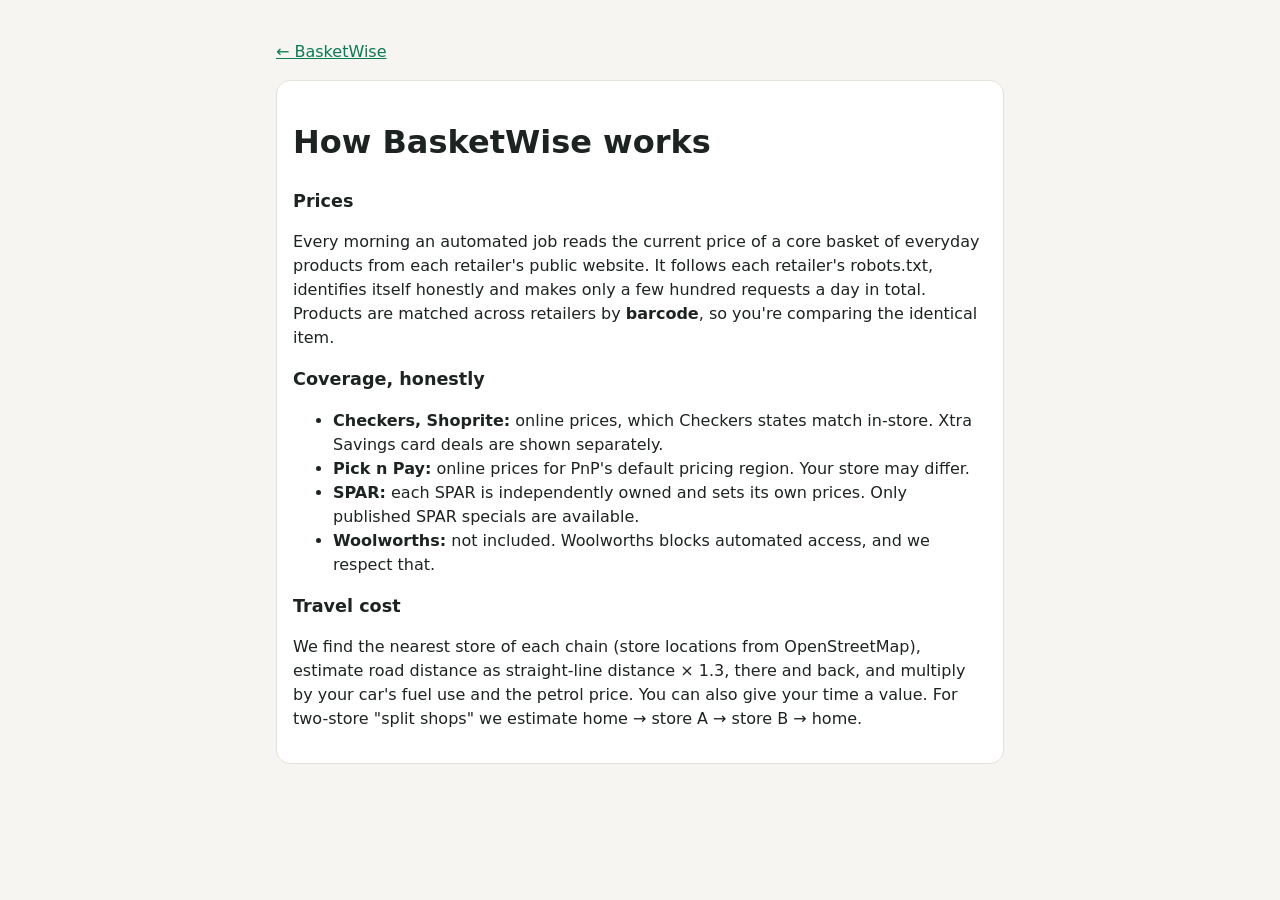
==== site/about.html @ 2e17df5d "BasketWise: grocery basket comparison including travel cost - Polite, robots-aware scrapers for Chec" ====
<!doctype html><html lang="en-ZA"><head><meta charset="utf-8"><meta name="viewport" content="width=device-width, initial-scale=1"><title>How it works · BasketWise</title><link rel="stylesheet" href="styles.css"></head>
<body><main class="wrap" style="max-width:760px;padding-top:24px;padding-bottom:48px"><p><a href="./">← BasketWise</a></p><div class="card">
<h1>How BasketWise works</h1>
<h2>Prices</h2><p>Every morning an automated job reads the current price of a core basket of everyday products from each retailer&#39;s public website. It follows each retailer&#39;s robots.txt, identifies itself honestly and makes only a few hundred requests a day in total. Products are matched across retailers by <b>barcode</b>, so you&#39;re comparing the identical item.</p>
<h2>Coverage, honestly</h2><ul><li><b>Checkers, Shoprite:</b> online prices, which Checkers states match in-store. Xtra Savings card deals are shown separately.</li><li><b>Pick n Pay:</b> online prices for PnP&#39;s default pricing region. Your store may differ.</li><li><b>SPAR:</b> each SPAR is independently owned and sets its own prices. Only published SPAR specials are available.</li><li><b>Woolworths:</b> not included. Woolworths blocks automated access, and we respect that.</li></ul>
<h2>Travel cost</h2><p>We find the nearest store of each chain (store locations from OpenStreetMap), estimate road distance as straight-line distance × 1.3, there and back, and multiply by your car&#39;s fuel use and the petrol price. You can also give your time a value. For two-store &quot;split shops&quot; we estimate home → store A → store B → home.</p>
</div></main></body></html>
---- site/styles.css ----
:root {
  --bg: #f6f5f1; --card: #ffffff; --ink: #1d2320; --muted: #5d6762; --line: #e3e1da;
  --accent: #0b7a55; --accent-ink: #ffffff; --warn: #a85b00; --best: #e6f4ee; --chip: #eef0ec;
  --checkers: #1a8a7d; --shoprite: #c8102e; --pnp: #1f4e9c; --spar: #d6001c; --woolworths: #222;
}
@media (prefers-color-scheme: dark) {
  :root:not([data-theme="light"]) {
    --bg: #121614; --card: #1b201d; --ink: #e8ece9; --muted: #9aa49f; --line: #2c332f;
    --accent: #3ccf96; --accent-ink: #08130e; --warn: #f0a640; --best: #173328; --chip: #252c28;
  }
}
:root[data-theme="dark"] {
  --bg: #121614; --card: #1b201d; --ink: #e8ece9; --muted: #9aa49f; --line: #2c332f;
  --accent: #3ccf96; --accent-ink: #08130e; --warn: #f0a640; --best: #173328; --chip: #252c28;
}
* { box-sizing: border-box; }
body { margin: 0; background: var(--bg); color: var(--ink); font: 16px/1.5 system-ui, -apple-system, "Segoe UI", Roboto, sans-serif; }
a { color: var(--accent); }
.wrap { max-width: 1120px; margin: 0 auto; padding: 0 16px; }
.top { padding: 28px 0 8px; }
.top h1 { margin: 0; font-size: 1.9rem; letter-spacing: -0.02em; }
.tag { margin: 2px 0 8px; color: var(--muted); }
.fresh { display: flex; flex-wrap: wrap; gap: 6px; font-size: .8rem; }
.chip { background: var(--chip); border-radius: 999px; padding: 2px 10px; color: var(--muted); }
.chip.ok::before { content: "● "; color: var(--accent); }
.chip.bad::before { content: "● "; color: var(--warn); }
.grid { display: grid; grid-template-columns: 1fr 1fr; gap: 16px; padding-bottom: 16px; }
.card { background: var(--card); border: 1px solid var(--line); border-radius: 14px; padding: 16px; min-width: 0; }
.card.wide { grid-column: 1 / -1; }
h2 { font-size: 1.1rem; margin: 0 0 12px; display: flex; align-items: center; gap: 8px; }
.n { display: inline-grid; place-items: center; width: 24px; height: 24px; border-radius: 50%; background: var(--accent); color: var(--accent-ink); font-size: .8rem; }
.row { display: flex; flex-wrap: wrap; gap: 8px; margin-bottom: 10px; }
.addr { display: flex; gap: 8px; flex: 1; min-width: 220px; }
input[type=search], input[type=number] { flex: 1; min-width: 0; padding: 9px 11px; border-radius: 9px; border: 1px solid var(--line); background: var(--bg); color: var(--ink); font: inherit; }
.btn { padding: 9px 14px; border-radius: 9px; border: 1px solid var(--line); background: var(--chip); color: var(--ink); font: inherit; cursor: pointer; white-space: nowrap; }
.btn.primary { background: var(--accent); color: var(--accent-ink); border-color: var(--accent); font-weight: 600; }
.btn.ghost { background: transparent; }
#map { height: 260px; border-radius: 10px; border: 1px solid var(--line); }
.hint { color: var(--muted); font-size: .85rem; margin: 6px 0 0; }
.vehicle { margin-top: 10px; }
.vehicle summary { cursor: pointer; color: var(--muted); }
.fields { display: grid; grid-template-columns: 1fr 1fr; gap: 10px; margin-top: 10px; }
.fields label { display: flex; flex-direction: column; font-size: .85rem; color: var(--muted); gap: 4px; }
.fields label.check { flex-direction: row; align-items: center; grid-column: 1 / -1; gap: 8px; }
.items { max-height: 420px; overflow: auto; border-top: 1px solid var(--line); }
.cat { font-size: .75rem; text-transform: uppercase; letter-spacing: .06em; color: var(--muted); margin: 12px 0 4px; }
.item { display: flex; align-items: center; gap: 8px; padding: 6px 0; border-bottom: 1px solid var(--line); }
.item .nm { flex: 1; min-width: 0; }
.item .nm small { display: block; color: var(--muted); font-size: .75rem; overflow: hidden; text-overflow: ellipsis; white-space: nowrap; }
.qty { display: flex; align-items: center; gap: 4px; }
.qty button { width: 30px; height: 30px; border-radius: 8px; border: 1px solid var(--line); background: var(--chip); color: var(--ink); font-size: 1rem; cursor: pointer; }
.qty span { min-width: 20px; text-align: center; font-variant-numeric: tabular-nums; }
.item.on .nm { font-weight: 600; }
.rank { display: grid; gap: 10px; }
.opt { border: 1px solid var(--line); border-radius: 12px; padding: 12px 14px; display: grid; grid-template-columns: 1fr auto; gap: 4px 16px; }
.opt.best { background: var(--best); border-color: var(--accent); }
.opt .title { font-weight: 700; display: flex; gap: 8px; align-items: center; flex-wrap: wrap; }
.opt .total { font-size: 1.4rem; font-weight: 800; text-align: right; font-variant-numeric: tabular-nums; }
.opt .sub { color: var(--muted); font-size: .85rem; }
.opt .save { color: var(--accent); font-weight: 600; font-size: .85rem; text-align: right; }
.badge { font-size: .7rem; padding: 1px 8px; border-radius: 999px; background: var(--accent); color: var(--accent-ink); }
.dot { width: 10px; height: 10px; border-radius: 50%; display: inline-block; }
.warn { color: var(--warn); }
.scroll { overflow-x: auto; }
table { border-collapse: collapse; width: 100%; font-size: .9rem; }
th, td { padding: 6px 8px; border-bottom: 1px solid var(--line); text-align: right; white-space: nowrap; font-variant-numeric: tabular-nums; }
th:first-child, td:first-child { text-align: left; white-space: normal; min-width: 160px; }
td.cheap { background: var(--best); font-weight: 700; }
td .promo { display: block; font-size: .7rem; color: var(--accent); font-weight: 500; }
td.na { color: var(--muted); }
.foot { color: var(--muted); font-size: .8rem; padding-bottom: 40px; }
@media (max-width: 760px) {
  .grid { grid-template-columns: 1fr; }
  .fields { grid-template-columns: 1fr; }
  .opt .total { font-size: 1.2rem; }
}
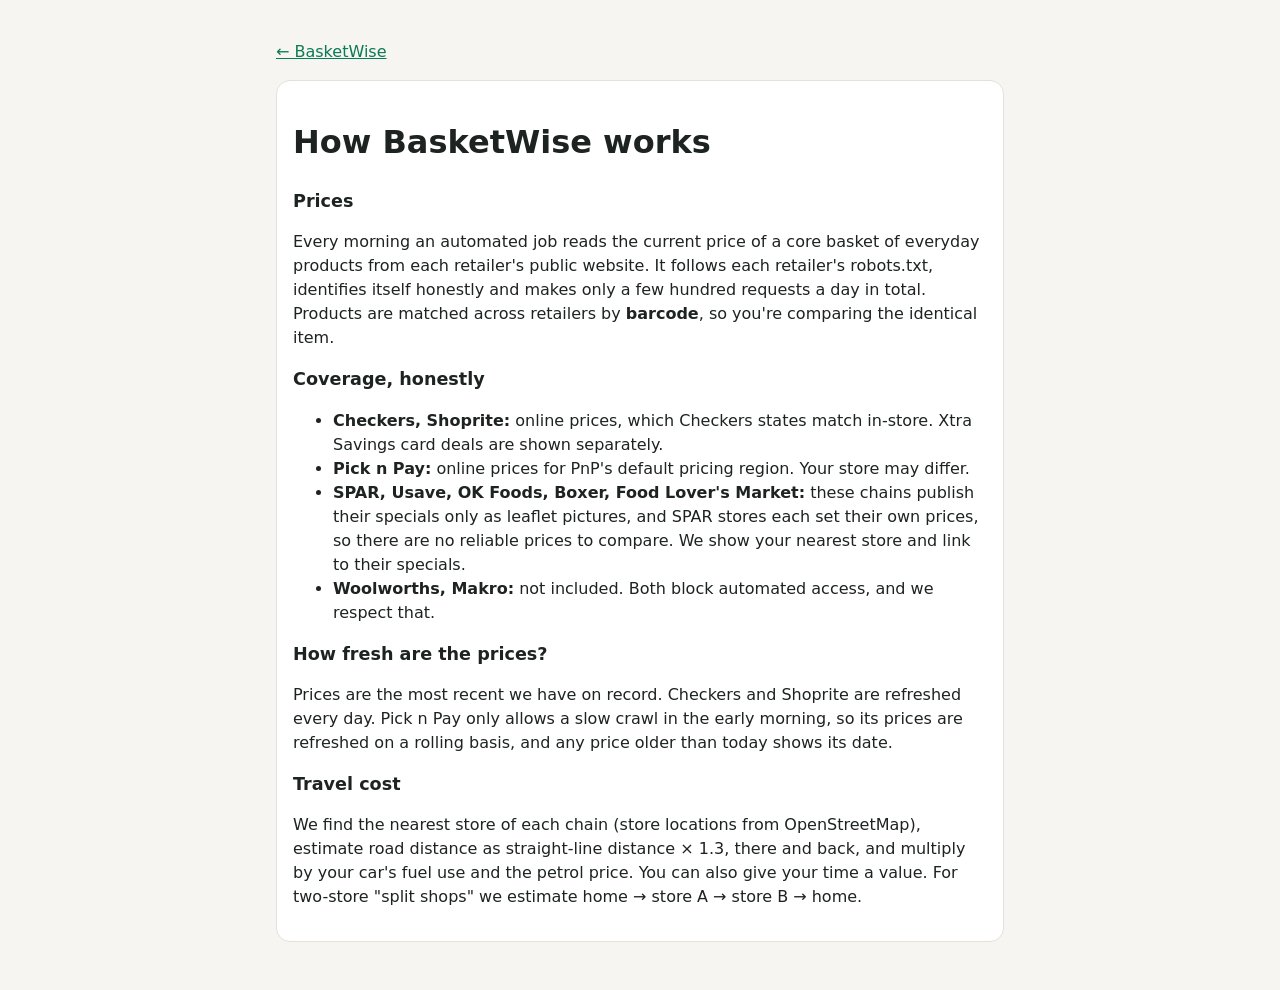
==== commit 83e6bf0a: "Show SPAR, Usave, OK Foods, Boxer, Food Lover's and Makro stores; add freshness disclaimer - Store l" ====
--- a/site/about.html
+++ b/site/about.html
@@ -2,6 +2,7 @@
 <body><main class="wrap" style="max-width:760px;padding-top:24px;padding-bottom:48px"><p><a href="./">← BasketWise</a></p><div class="card">
 <h1>How BasketWise works</h1>
 <h2>Prices</h2><p>Every morning an automated job reads the current price of a core basket of everyday products from each retailer&#39;s public website. It follows each retailer&#39;s robots.txt, identifies itself honestly and makes only a few hundred requests a day in total. Products are matched across retailers by <b>barcode</b>, so you&#39;re comparing the identical item.</p>
-<h2>Coverage, honestly</h2><ul><li><b>Checkers, Shoprite:</b> online prices, which Checkers states match in-store. Xtra Savings card deals are shown separately.</li><li><b>Pick n Pay:</b> online prices for PnP&#39;s default pricing region. Your store may differ.</li><li><b>SPAR:</b> each SPAR is independently owned and sets its own prices. Only published SPAR specials are available.</li><li><b>Woolworths:</b> not included. Woolworths blocks automated access, and we respect that.</li></ul>
+<h2>Coverage, honestly</h2><ul><li><b>Checkers, Shoprite:</b> online prices, which Checkers states match in-store. Xtra Savings card deals are shown separately.</li><li><b>Pick n Pay:</b> online prices for PnP&#39;s default pricing region. Your store may differ.</li><li><b>SPAR, Usave, OK Foods, Boxer, Food Lover&#39;s Market:</b> these chains publish their specials only as leaflet pictures, and SPAR stores each set their own prices, so there are no reliable prices to compare. We show your nearest store and link to their specials.</li><li><b>Woolworths, Makro:</b> not included. Both block automated access, and we respect that.</li></ul>
+<h2>How fresh are the prices?</h2><p>Prices are the most recent we have on record. Checkers and Shoprite are refreshed every day. Pick n Pay only allows a slow crawl in the early morning, so its prices are refreshed on a rolling basis, and any price older than today shows its date.</p>
 <h2>Travel cost</h2><p>We find the nearest store of each chain (store locations from OpenStreetMap), estimate road distance as straight-line distance × 1.3, there and back, and multiply by your car&#39;s fuel use and the petrol price. You can also give your time a value. For two-store &quot;split shops&quot; we estimate home → store A → store B → home.</p>
 </div></main></body></html>
--- a/site/styles.css
+++ b/site/styles.css
@@ -51,6 +51,11 @@
 .qty button { width: 30px; height: 30px; border-radius: 8px; border: 1px solid var(--line); background: var(--chip); color: var(--ink); font-size: 1rem; cursor: pointer; }
 .qty span { min-width: 20px; text-align: center; font-variant-numeric: tabular-nums; }
 .item.on .nm { font-weight: 600; }
+.modes { display: flex; flex-wrap: wrap; gap: 10px; margin-bottom: 14px; align-items: center; }
+.seg { border: 1px solid var(--line); border-radius: 10px; padding: 6px 12px; margin: 0; display: flex; gap: 14px; align-items: center; }
+.seg legend { padding: 0 6px; font-size: .72rem; color: var(--muted); text-transform: uppercase; letter-spacing: .05em; }
+.seg label { display: flex; align-items: center; gap: 6px; cursor: pointer; }
+.seg.check { gap: 8px; }
 .rank { display: grid; gap: 10px; }
 .opt { border: 1px solid var(--line); border-radius: 12px; padding: 12px 14px; display: grid; grid-template-columns: 1fr auto; gap: 4px 16px; }
 .opt.best { background: var(--best); border-color: var(--accent); }
@@ -68,9 +73,17 @@
 td.cheap { background: var(--best); font-weight: 700; }
 td .promo { display: block; font-size: .7rem; color: var(--accent); font-weight: 500; }
 td.na { color: var(--muted); }
+td .dated { display: block; font-size: .68rem; color: var(--muted); font-weight: 400; }
+.cats { display: flex; flex-wrap: wrap; gap: 8px; padding: 6px 0; }
+.catbtn { border: 1px solid var(--line); cursor: pointer; font: inherit; font-size: .85rem; padding: 6px 12px; color: var(--ink); }
+.catbtn b { color: var(--muted); font-weight: 500; }
+.btn.more { width: 100%; margin: 8px 0; }
 .foot { color: var(--muted); font-size: .8rem; padding-bottom: 40px; }
 @media (max-width: 760px) {
   .grid { grid-template-columns: 1fr; }
   .fields { grid-template-columns: 1fr; }
   .opt .total { font-size: 1.2rem; }
 }
+
+.others ul { list-style: none; padding: 0; margin: 0; display: grid; gap: 6px; font-size: .9rem; }
+.disclaimer { margin-top: 14px; font-size: .78rem; color: var(--muted); border-top: 1px solid var(--line); padding-top: 10px; }
